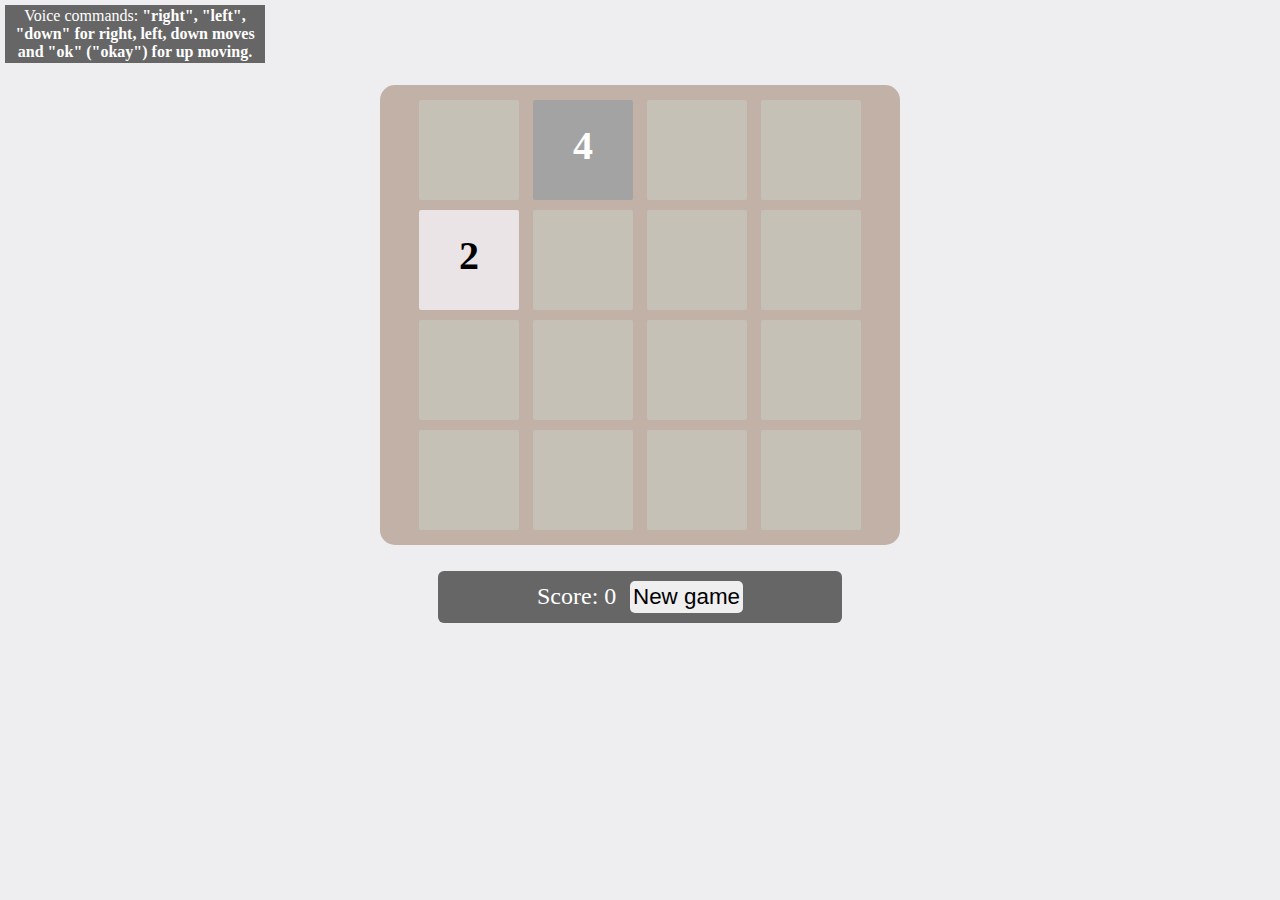
==== 2048/index.html @ f02f69f0 "added 2048 game" ====
<!DOCTYPE html>
<html>

<head>
    <meta charset="utf-8">
    <link rel="stylesheet" href="style.css">
    <script src="app.js"></script>
   <script src="interface.js"></script>
</head>

<body>
    
    <div class="help">
    Voice commands: <b>"right", "left", "down" for right, left, down moves and "ok" ("okay") for up moving.</b>
    </div>
    
    
      <div class="over">Game over</div>
  <div class="main">    
    
      <div class="tile"></div>
      <div class="tile"></div>
      <div class="tile"></div>
      <div class="tile"></div>
      
      <div class="tile"></div>
      <div class="tile"></div>
      <div class="tile"></div>
      <div class="tile"></div>
      
      <div class="tile"></div>
      <div class="tile"></div>
      <div class="tile"></div>
      <div class="tile"></div>
      
      <div class="tile"></div>
      <div class="tile"></div>
      <div class="tile"></div>
      <div class="tile"></div>
      
    </div>
    <div class="results">
    Score: <font id="score">0</font>
        <button class="new">New game</button>
    </div>
    

</body>

</html>
---- 2048/style.css ----
html,
body {
    padding: 0;
    margin: 0;
    background-color: rgb(238, 238, 240);
    overflow-x: hidden;
}

.main {
    font-weight: 600;
    text-align: center;
    margin: 2% auto;
    width: 500px;
    height: auto;
    background-color: rgba(183, 161, 147, 0.8);
    padding: 10px;
    border-radius: 15px;
}

.tile {
    text-align: center;
    justify-content: center;
    width: 100px;
    padding: 0px;
    margin: 5px;
    height: 100px;
    background-color: rgba(200, 200, 190, 0.7);
    display: inline-block;
    vertical-align: top;
    font-size: 2.5rem;
    border-radius: 2px;
    transition: .7s;
}

.tile:before {
    content: '';
    display: inline-block;
    vertical-align: middle;
    height: 100%;
}

.active {
   background-color: rgb(235, 228, 230);
}
.four {
    background-color: rgb(163, 163, 163);
    color: #fff;
}
.eight {
    background-color: rgb(240, 182, 75);
    color: #fff;
}
.sixteen {
   background-color: rgb(240, 138, 75);
    color: #fff;
}
.thirtytwo {
    background-color: rgb(242, 92, 38);
    color: #fff;
}
.sixtyfour {
    background-color: rgb(239, 63, 0);
    color: #fff;
}
.o-o {
    background-color: rgb(239, 183, 0);
    color: #fff;
}
.t-t {
    background-color: rgb(220, 133, 0);
    color: #fff;
}
.f-f {
    background-color: rgb(227, 11, 116);
    color: #fff;
}
.thousand {
    background-color: #000;
    color: #fff;
}

.results {
    position: relative;
    font-size: 1.5rem;
    display: block;
    margin: auto;
    width: 30%;
    text-align: center;
    color: #fff;
    background-color: rgb(102, 102, 102);
    padding: 10px;
    border-radius: 6px;
}

.over {
    margin: 1% auto;
    font-size: 2rem;
    width: 20%;
    background-color: rgba(232, 68, 53, 0.9);
    padding: 5px;
    color: #fff;
    text-align: center;
    border-radius: 6px;
    visibility: hidden;
}

.new {
    margin-left: 2%;
    border: none;
    padding: 3px;
    font-size: 1.4rem;
    transition: .3s;
    cursor: pointer;
    border-radius: 5px;
}
.new:hover {
    background-color: rgba(241, 242, 241, 0.6);
}

.help {
    position: absolute;
    top: 5px;
    left: 5px;
    text-align: center;
    background-color: rgb(102, 102, 102);
    color: #fff;
    width: 20%;
    padding: 2px;
}
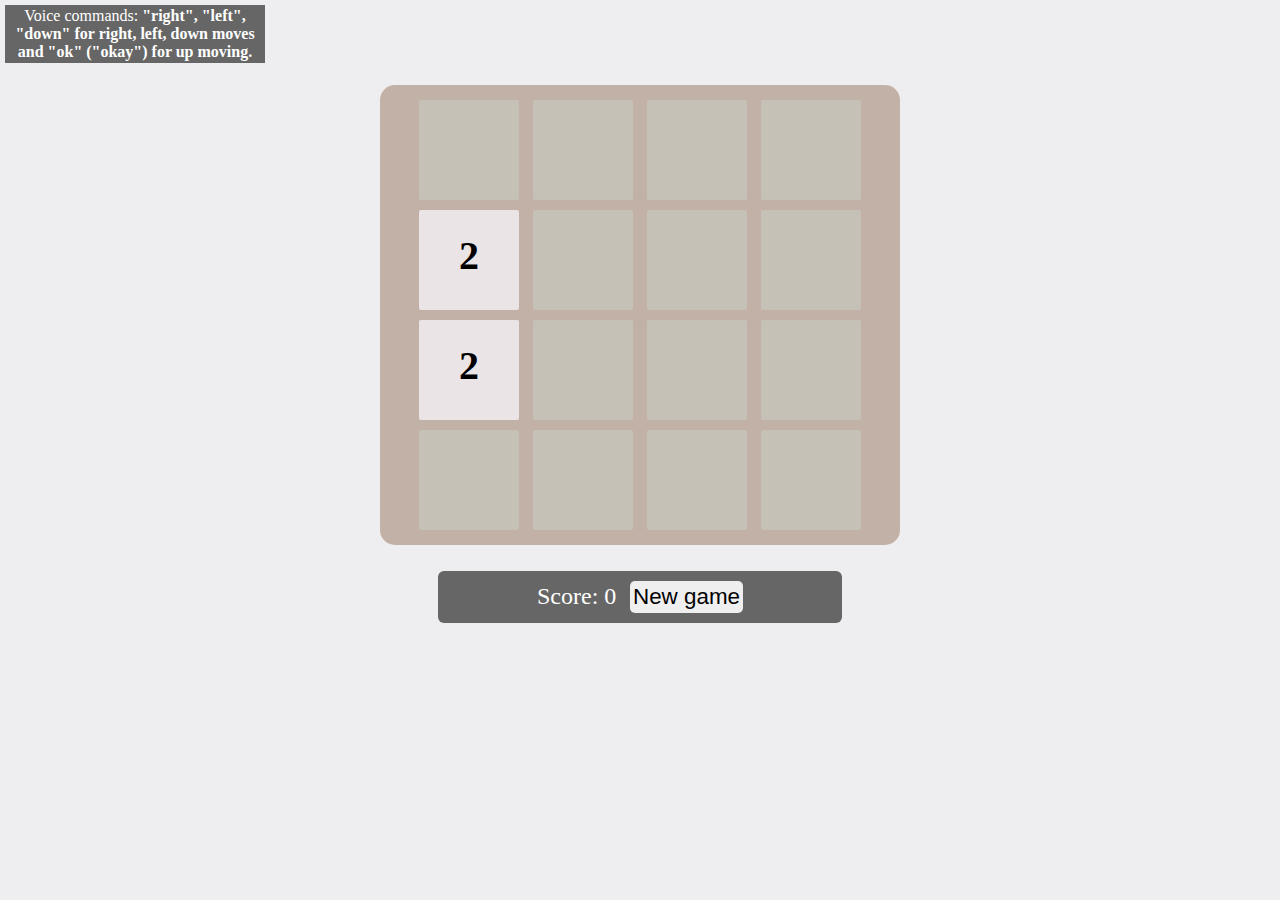
==== commit 27ea512c: "fix bugs" ====
--- a/2048/index.html
+++ b/2048/index.html
@@ -5,7 +5,6 @@
     <meta charset="utf-8">
     <link rel="stylesheet" href="style.css">
     <script src="app.js"></script>
-   <script src="interface.js"></script>
 </head>
 
 <body>
